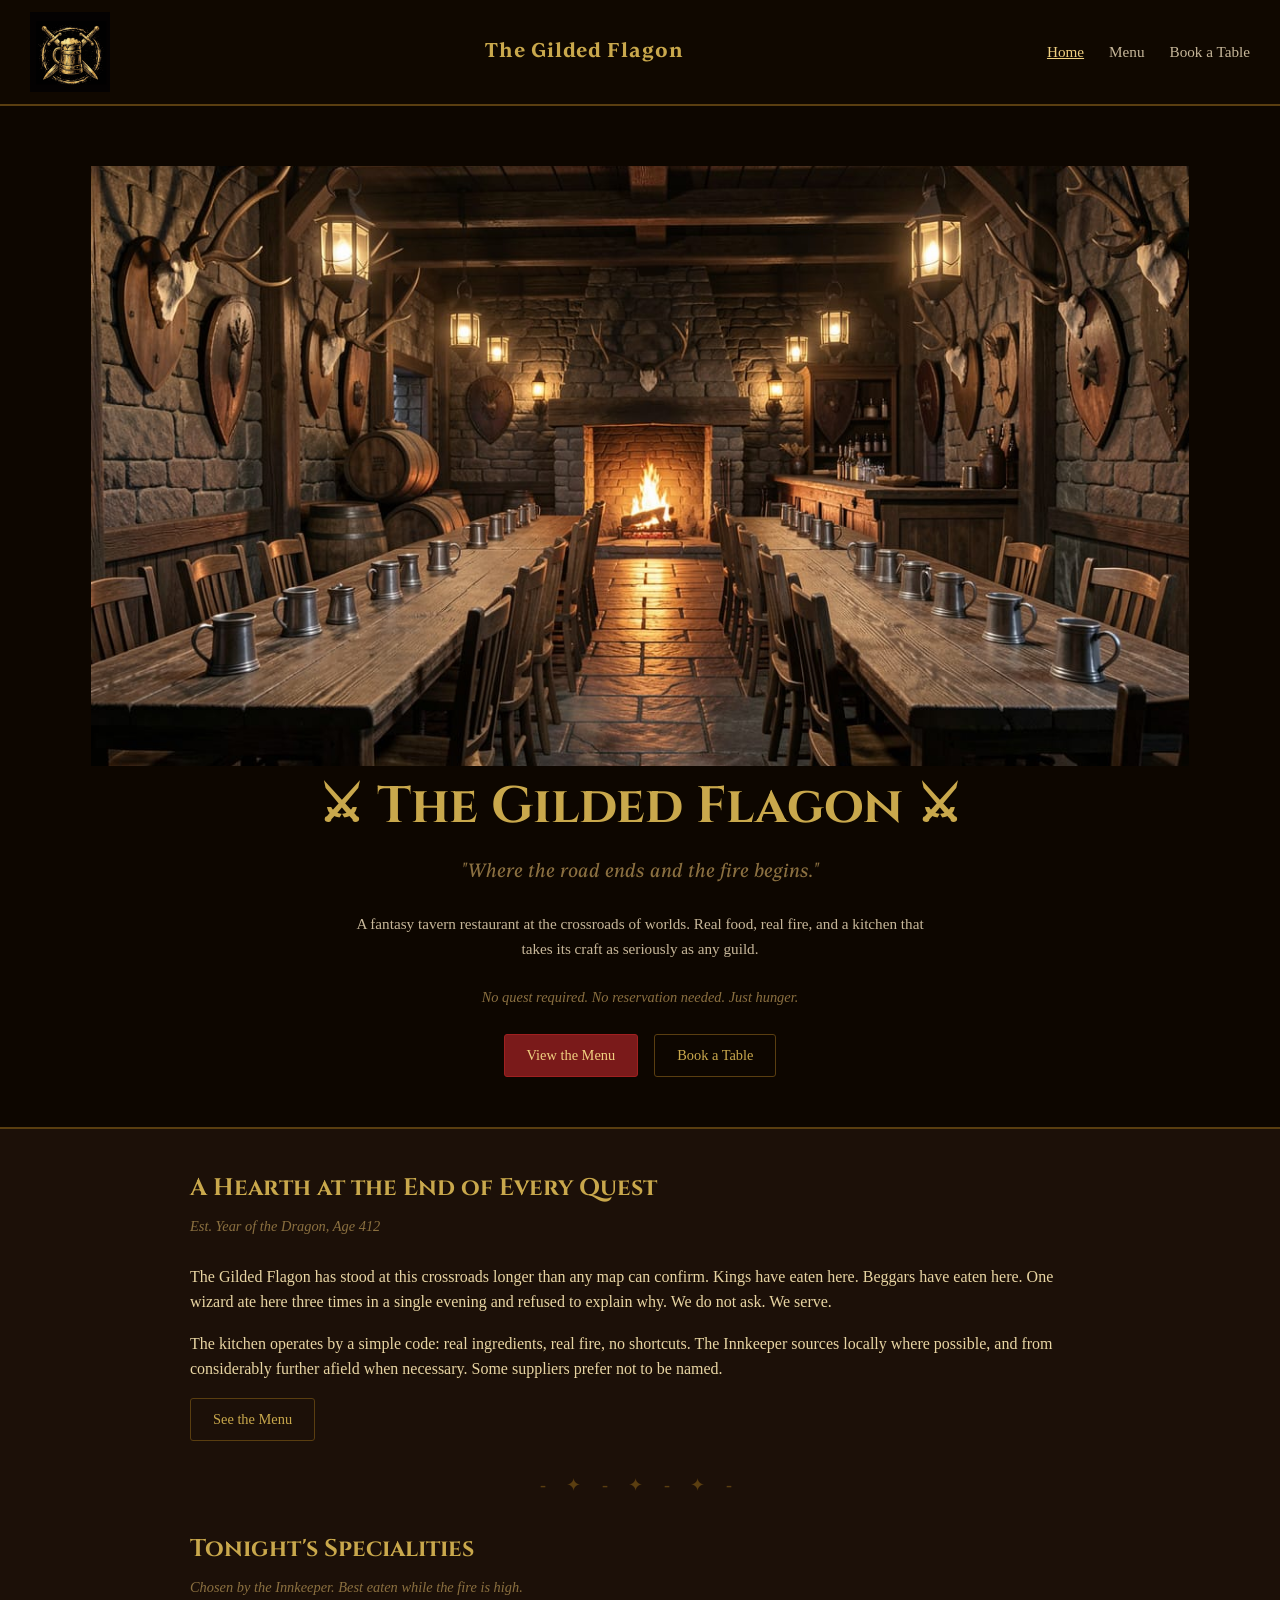
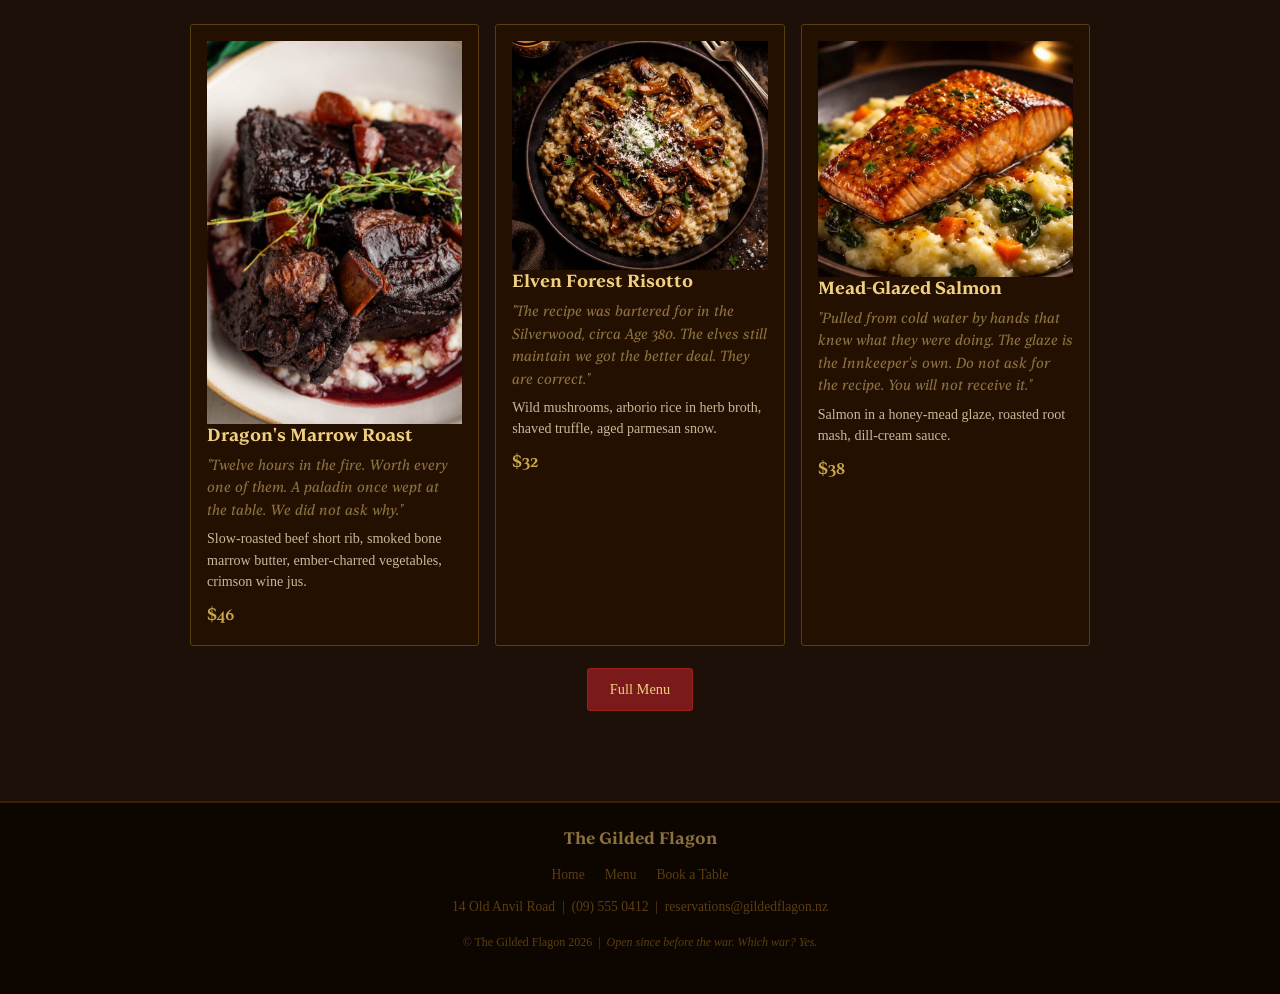
==== index.html @ 995436e5 "Initial commit" ====
<!DOCTYPE html>
<html lang="en">
<head>
  <meta charset="UTF-8" />
  <meta name="viewport" content="width=device-width, initial-scale=1.0" />
  <title>The Gilded Flagon</title>
  <link rel="stylesheet" href="style.css" />
  <link rel="icon" href="./assets/images/plainlogo.png">
</head>
<body>
  <audio src="assets/Candle Irony.mp3" autoplay loop></audio>
  <nav>
    <img src="./assets/images/plainlogo.png" alt="The Gilded Flagon logo" class="nav-logo" />
    <span class="nav-brand">The Gilded Flagon</span>
    <ul class="nav-links">
      <li><a href="index.html" class="active">Home</a></li>
      <li><a href="menu.html">Menu</a></li>
      <li><a href="booking.html">Book a Table</a></li>
    </ul>
  </nav>
  <div class="main">
    <img src="./assets/images/tavern.jpg" alt="Interior of The Gilded Flagon" class="main-image" />

    <h1>⚔ The Gilded Flagon ⚔</h1>
    <p class="tagline">"Where the road ends and the fire begins."</p>
    <p>
      A fantasy tavern restaurant at the crossroads of worlds. Real food, real fire, 
      and a kitchen that takes its craft as seriously as any guild.
    </p>
    <p style="font-style:italic; color:#8b7040; font-size:0.9rem;">No quest required. No reservation needed. Just hunger.</p>
    <a href="menu.html" class="btn btn-primary">View the Menu</a>
    &nbsp;&nbsp;
    <a href="booking.html" class="btn btn-outline">Book a Table</a>
  </div>
  <div class="section">
    <div class="about-grid">
      <div class="text">
        <h2 class="section-title">A Hearth at the End of Every Quest</h2>
        <p class="section-sub">Est. Year of the Dragon, Age 412</p>
        <p>
          The Gilded Flagon has stood at this crossroads longer than any map can confirm. Kings have eaten here. Beggars have eaten here. One wizard ate here three times in a single evening and refused to explain why. We do not ask. We serve.
        </p>
        <p>
          The kitchen operates by a simple code: real ingredients, real fire, no shortcuts. The Innkeeper sources locally where possible, and from considerably further afield when necessary. Some suppliers prefer not to be named.
        </p>
        <a href="menu.html" class="btn btn-outline">See the Menu</a>
      </div>
    </div>

    <div class="divider">- ✦ - ✦ - ✦ -</div>

    <!-- featured dishes -->
    <h2 class="section-title">Tonight's Specialities</h2>
    <p class="section-sub">Chosen by the Innkeeper. Best eaten while the fire is high.</p>

    <div class="grid-3">

      <div class="dish-card">
        <img src="./assets/images/braised-short-ribs.png" alt="Dragon's Marrow Roast"/>
        <span class="dish-name">Dragon's Marrow Roast</span>
        <span class="lore">"Twelve hours in the fire. Worth every one of them. A paladin once wept at the table. We did not ask why."</span>
        <p class="desc">Slow-roasted beef short rib, smoked bone marrow butter, ember-charred vegetables, crimson wine jus.</p>
        <span class="price">$46</span>
      </div>

      <div class="dish-card">
        <img src="./assets/images/risotto.png" alt="Elven Forest Risotto"/> 
        <span class="dish-name">Elven Forest Risotto</span>
        <span class="lore">"The recipe was bartered for in the Silverwood, circa Age 380. The elves still maintain we got the better deal. They are correct."</span>
        <p class="desc">Wild mushrooms, arborio rice in herb broth, shaved truffle, aged parmesan snow.</p>
        <span class="price">$32</span>
      </div>

      <div class="dish-card">
        <img src="./assets/images/salmon.png" alt="Mead-Glazed Salmon"/>       
        <span class="dish-name">Mead-Glazed Salmon</span>
        <span class="lore">"Pulled from cold water by hands that knew what they were doing. The glaze is the Innkeeper's own. Do not ask for the recipe. You will not receive it."</span>
        <p class="desc">Salmon in a honey-mead glaze, roasted root mash, dill-cream sauce.</p>
        <span class="price">$38</span>
      </div>

    </div>

    <div style="text-align:center; margin-top:22px;">
      <a href="menu.html" class="btn btn-primary">Full Menu</a>
    </div>

  </div>

  <footer>
    <span class="footer-brand">The Gilded Flagon</span>
    <ul class="footer-links">
      <li><a href="index.html">Home</a></li>
      <li><a href="menu.html">Menu</a></li>
      <li><a href="booking.html">Book a Table</a></li>
    </ul>
    <p>14 Old Anvil Road &nbsp;|&nbsp; (09) 555 0412 &nbsp;|&nbsp; reservations@gildedflagon.nz</p>
    <p style="margin-top:6px; font-size:0.75rem;">© The Gilded Flagon 2026 &nbsp;|&nbsp; <em>Open since before the war. Which war? Yes.</em></p>
  </footer>
</body>
</html>
---- style.css ----
@import url('https://fonts.googleapis.com/css2?family=Cinzel:wght@400;600&display=swap');

/* Yor font by Jo Malinis - using for special headings and dish names */
@font-face {
  font-family: 'Yor';
  src: url('./assets/fonts/YorT3-10-Regular.otf') format('opentype');
  font-weight: 400;
  font-style: normal;
}
@font-face {
  font-family: 'Yor';
  src: url('./assets/fonts/YorT3-10-Italic.otf') format('opentype');
  font-weight: 400;
  font-style: italic;
}
@font-face {
  font-family: 'Yor';
  src: url('./assets/fonts/YorT3-10-Medium.otf') format('opentype');
  font-weight: 500;
  font-style: normal;
}
@font-face {
  font-family: 'Yor';
  src: url('./assets/fonts/YorT3-10-SemiBold.otf') format('opentype');
  font-weight: 600;
  font-style: normal;
}

/* --- base --- */
* {
  box-sizing: border-box;
  margin: 0;
  padding: 0;
}

body {
  background-color: #1c1008;
  color: #e8d5a3;
  font-family: Georgia, serif;
  font-size: 16px;
  line-height: 1.6;
}

a {
  color: #c9a84c;
  text-decoration: none;
}
a:hover {
  color: #f0d080;
  text-decoration: underline;
}

h1, h2, h3 {
  font-family: 'Cinzel', serif;
  color: #c9a84c;
}

/* dish names specifically use Yor */
.dish-name {
  font-family: 'Yor', Georgia, serif;
  font-weight: 600;
  font-size: 1.05rem;
  color: #f0d080;
  margin-bottom: 4px;
  display: block;
}

/* lore quotes in Yor italic */
.lore {
  font-family: 'Yor', Georgia, serif;
  font-style: italic;
  font-weight: 400;
  font-size: 0.88rem;
  color: #8b7040;
  margin-bottom: 6px;
  display: block;
}

p {
  margin-bottom: 1rem;
}

img {
  max-width: 100%;
  display: block;
}

/*navigation */
nav {
  background-color: #100800;
  border-bottom: 2px solid #5a3e10;
  padding: 12px 30px;
  display: flex;
  align-items: center;
  justify-content: space-between;
  position: sticky;
  top: 0;
  z-index: 50;
}

.nav-brand {
  font-family: 'Yor', Georgia, serif;
  font-weight: 600;
  font-size: 1.2rem;
  color: #c9a84c;
  letter-spacing: 0.05em;
}

.nav-links {
  list-style: none;
  display: flex;
  gap: 25px;
}

.nav-links a {
  font-family: Georgia, serif;
  font-size: 0.95rem;
  color: #c8b89a;
  text-decoration: none;
}

.nav-links a:hover,
.nav-links a.active {
  color: #f0d080;
  text-decoration: underline;
}

.nav-logo {
  width: 80px;
  height: auto;
  margin-right: 12px;
}
/* --- main ---*/
.main {
  background-color: #0d0600;
  border-bottom: 2px solid #5a3e10;
  padding: 60px 30px 50px;
  text-align: center;
}

.main h1 {
  font-size: clamp(2rem, 5vw, 3.2rem);
  color: #c9a84c;
  margin-bottom: 10px;
}

.main .tagline {
  font-family: 'Yor', Georgia, serif;
  font-style: italic;
  font-size: 1.15rem;
  color: #8b7040;
  margin-bottom: 25px;
}

.main p {
  max-width: 580px;
  margin: 0 auto 25px;
  color: #c8b89a;
  font-size: 0.95rem;
}
.main-image {
  margin: 0 auto;
  width: 90%;
  max-height: 600px;
  object-fit: cover;
}

/* --- buttons --- */
.btn {
  display: inline-block;
  padding: 9px 22px;
  font-family: Georgia, serif;
  font-size: 0.9rem;
  text-decoration: none;
  border-radius: 3px;
  cursor: pointer;
  border: none;
}

.btn-primary {
  background-color: #7a1a1a;
  color: #f0d080;
  border: 1px solid #a02020;
}
.btn-primary:hover {
  background-color: #951f1f;
  text-decoration: none;
  color: #f0d080;
}

.btn-outline {
  background-color: transparent;
  color: #c9a84c;
  border: 1px solid #5a3e10;
}
.btn-outline:hover {
  background-color: #2a1500;
  text-decoration: none;
  color: #f0d080;
}

/* --- divider --- */
.divider {
  text-align: center;
  color: #5a3e10;
  margin: 30px 0;
  font-size: 18px;
  letter-spacing: 8px;
}

/* --- section wrapper --- */
.section {
  padding: 40px 30px;
  max-width: 960px;
  margin: 0 auto;
}

.section-title {
  font-size: 1.5rem;
  margin-bottom: 8px;
  color: #c9a84c;
}

.section-sub {
  font-style: italic;
  color: #8b7040;
  font-size: 0.9rem;
  margin-bottom: 25px;
}

/* --- dish cards --- */

.dish-card {
  background-color: #231000;
  border: 1px solid #5a3e10;
  padding: 16px;
  border-radius: 3px;
  transition: border-color 0.2s;
}

.dish-card:hover {
  border-color: #c9a84c;
}

.dish-card .desc {
  font-size: 0.88rem;
  color: #c8b89a;
  margin-bottom: 10px;
  line-height: 1.5;
}

.dish-card .price {
  font-family: 'Yor', Georgia, serif;
  font-weight: 500;
  color: #c9a84c;
  font-size: 1rem;
}

/* --- about grid --- */
.about-grid {
  display: flex;
  gap: 35px;
  align-items: flex-start;
  flex-wrap: wrap;
}
.about-grid .text { flex: 1; min-width: 280px; }
.about-grid .image { flex: 1; min-width: 260px; }

.about-grid .image .img-placeholder {
  width: 100%;
  aspect-ratio: 4/3;
  font-size: 2.5rem;
  color: #3a2808;
}
/* --- grid layouts --- */

.grid-3 {
  display: flex;
  gap: 16px;
  flex-wrap: wrap;
}
.grid-3 .dish-card {
  flex: 1;
  min-width: 240px;
}

.grid-2 {
  display: flex;
  gap: 16px;
  flex-wrap: wrap;
}
.grid-2 .dish-card {
  flex: 1;
  min-width: 280px;
}

/* --- menu page specific --- */
.menu-category {
  margin-bottom: 40px;
}

.category-title {
  font-family: 'Cinzel', serif;
  font-size: 1.1rem;
  color: #7a1a1a;
  letter-spacing: 0.15em;
  text-transform: uppercase;
  border-bottom: 1px solid #3a1a00;
  padding-bottom: 6px;
  margin-bottom: 16px;
}

.tag {
  display: inline-block;
  font-family: Georgia, serif;
  font-size: 0.7rem;
  padding: 1px 6px;
  border-radius: 2px;
  margin-right: 4px;
  margin-bottom: 6px;
  border: 1px solid;
}
.tag-gf { color: #7bc87b; border-color: #3a6b3a; }
.tag-v  { color: #7bbcc8; border-color: #3a6070; }
.tag-vg { color: #a3c87b; border-color: #506b3a; }

/* --- booking page specific --- */
.booking-grid {
  display: flex;
  gap: 35px;
  align-items: flex-start;
  flex-wrap: wrap;
}
.booking-grid .info { flex: 1; min-width: 240px; }
.booking-grid .form { flex: 1.4; min-width: 300px; }

.info-item {
  margin-bottom: 16px;
  font-size: 0.92rem;
  color: #c8b89a;
  line-height: 1.5;
}
.info-item strong {
  display: block;
  font-family: 'Cinzel', serif;
  font-size: 0.75rem;
  letter-spacing: 0.1em;
  text-transform: uppercase;
  color: #8b7040;
  margin-bottom: 2px;
}

.hours-table {
  width: 100%;
  border-collapse: collapse;
  font-size: 0.88rem;
  margin-top: 6px;
}
.hours-table td {
  padding: 4px 0;
  color: #c8b89a;
  border-bottom: 1px solid #2a1800;
}
.hours-table td:first-child {
  color: #8b7040;
  width: 45%;
}
.hours-today td { color: #c9a84c !important; }

/* form styles */
.form-box {
  background-color: #180c00;
  border: 1px solid #5a3e10;
  border-radius: 3px;
  padding: 25px;
}

.form-box h3 {
  font-size: 1.15rem;
  margin-bottom: 4px;
}

.form-box .form-sub {
  font-style: italic;
  font-size: 0.85rem;
  color: #8b7040;
  margin-bottom: 20px;
}

.form-group {
  margin-bottom: 16px;
}

.form-label {
  display: block;
  font-family: Georgia, serif;
  font-size: 0.8rem;
  color: #8b7040;
  margin-bottom: 5px;
  text-transform: uppercase;
  letter-spacing: 0.08em;
}

.form-control {
  width: 100%;
  background-color: #0d0600;
  border: 1px solid #3a2800;
  border-radius: 2px;
  color: #e8d5a3;
  font-family: Georgia, serif;
  font-size: 0.9rem;
  padding: 8px 10px;
  outline: none;
}
.form-control:focus {
  border-color: #c9a84c;
}
.form-control::placeholder {
  color: #4a3520;
  font-style: italic;
}
select.form-control option {
  background: #1c1008;
}

.form-row {
  display: flex;
  gap: 12px;
}
.form-row .form-group { flex: 1; }

.form-box .btn {
  width: 100%;
  text-align: center;
  padding: 11px;
  font-size: 0.95rem;
  margin-top: 8px;
}

/* confirm message */
.confirm-msg {
  display: none;
  text-align: center;
  padding: 30px;
  background-color: #180c00;
  border: 1px solid #5a3e10;
  border-radius: 3px;
}
.confirm-msg h3 { margin-bottom: 10px; }
.confirm-msg p { color: #c8b89a; font-style: italic; font-size: 0.95rem; }


/* --- footer --- */
footer {
  background-color: #0d0600;
  border-top: 2px solid #3a2000;
  padding: 25px 30px;
  text-align: center;
  margin-top: 50px;
  color: #5a3e10;
  font-size: 0.85rem;
}

footer .footer-brand {
  font-family: 'Yor', Georgia, serif;
  font-weight: 600;
  font-size: 1rem;
  color: #8b7040;
  display: block;
  margin-bottom: 6px;
}

footer .footer-links {
  list-style: none;
  display: flex;
  justify-content: center;
  gap: 20px;
  margin: 10px 0;
  flex-wrap: wrap;
}

footer .footer-links a {
  color: #5a3e10;
  font-size: 0.85rem;
}
footer .footer-links a:hover { color: #c9a84c; }
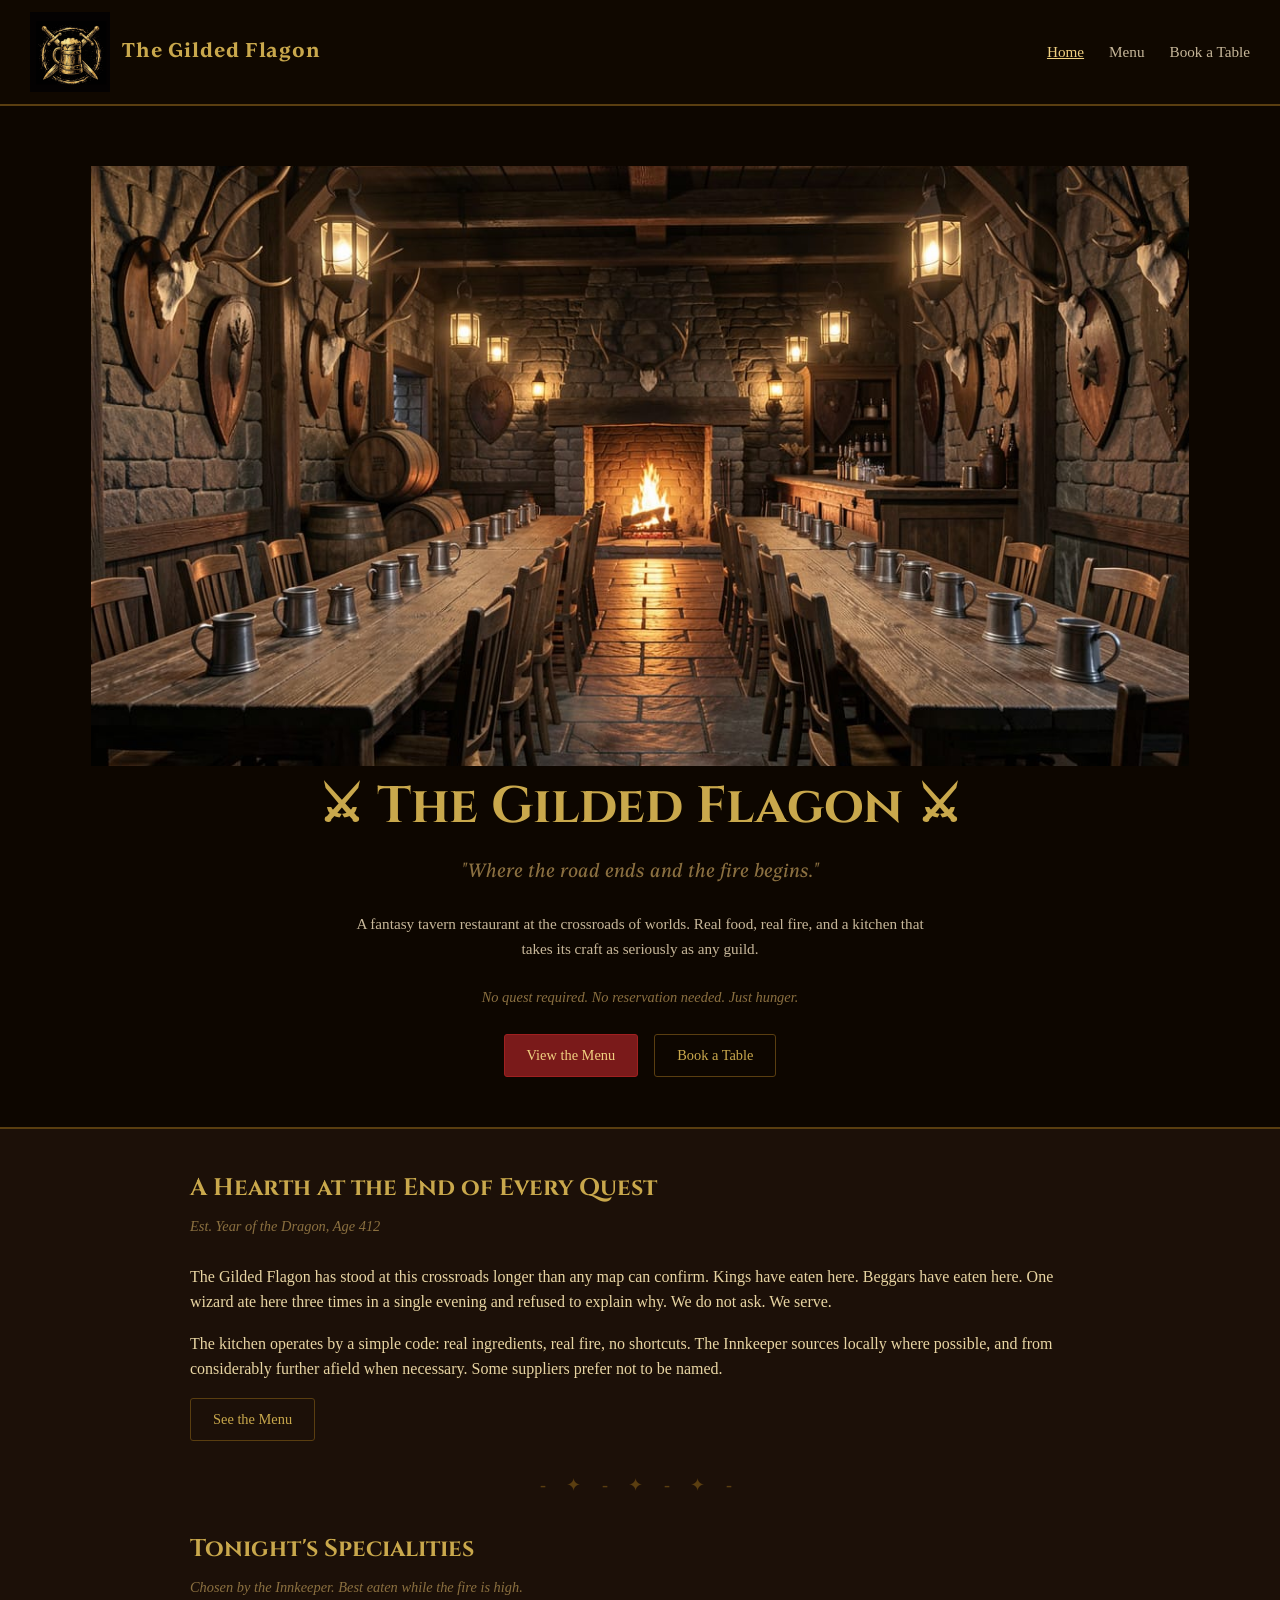
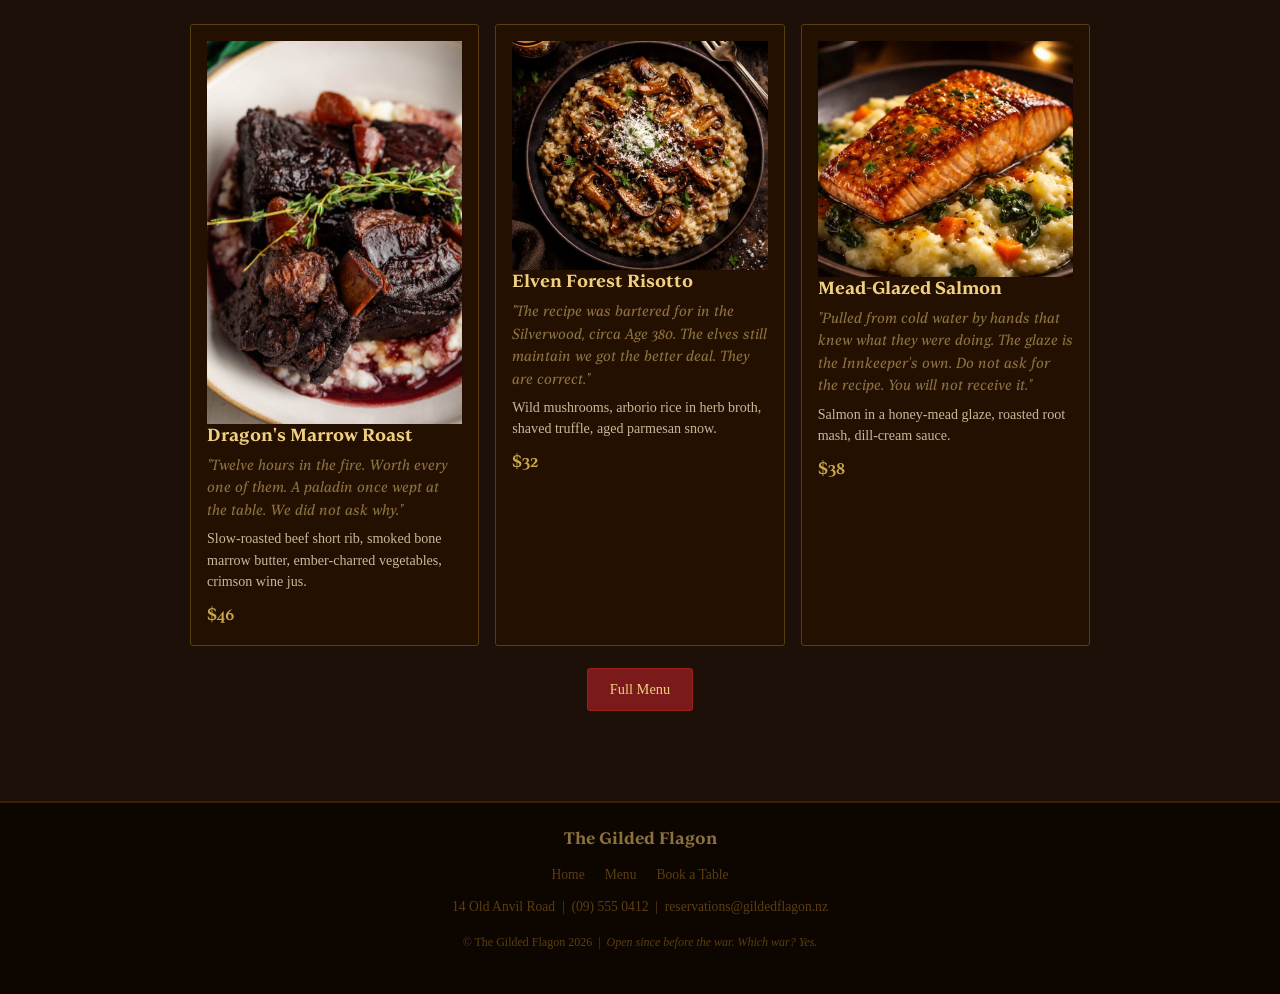
==== commit cdaafb8b: "turn top logo and restaurant name into link to homepage" ====
--- a/index.html
+++ b/index.html
@@ -10,8 +10,10 @@
 <body>
   <audio src="assets/Candle Irony.mp3" autoplay loop></audio>
   <nav>
-    <img src="./assets/images/plainlogo.png" alt="The Gilded Flagon logo" class="nav-logo" />
-    <span class="nav-brand">The Gilded Flagon</span>
+    <a href="index.html" class="nav-home">
+      <img src="./assets/images/plainlogo.png" alt="The Gilded Flagon logo" class="nav-logo" />
+      <span class="nav-brand">The Gilded Flagon</span>
+    </a>
     <ul class="nav-links">
       <li><a href="index.html" class="active">Home</a></li>
       <li><a href="menu.html">Menu</a></li>
--- a/style.css
+++ b/style.css
@@ -129,6 +129,11 @@
   width: 80px;
   height: auto;
   margin-right: 12px;
+}
+nav a.nav-home {
+  text-decoration: none;
+  display: flex;
+  align-items: center;
 }
 /* --- main ---*/
 .main {
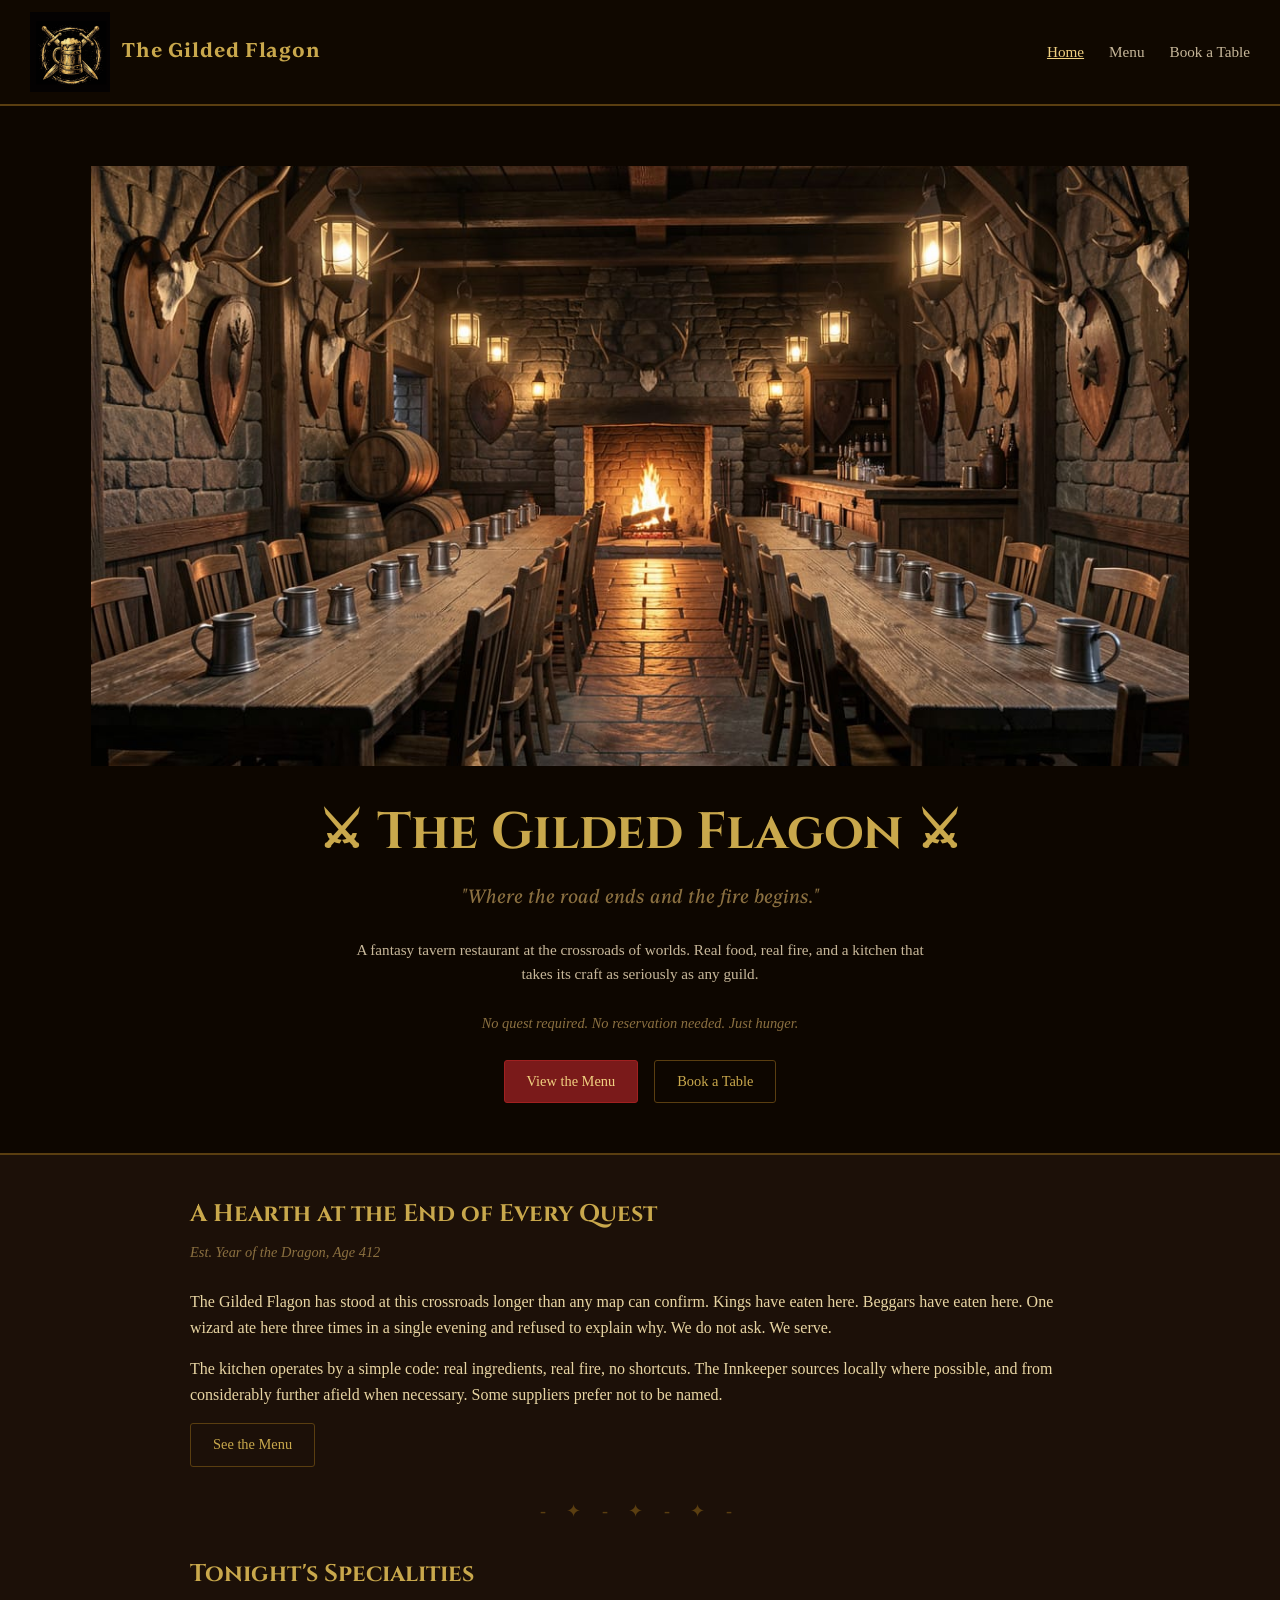
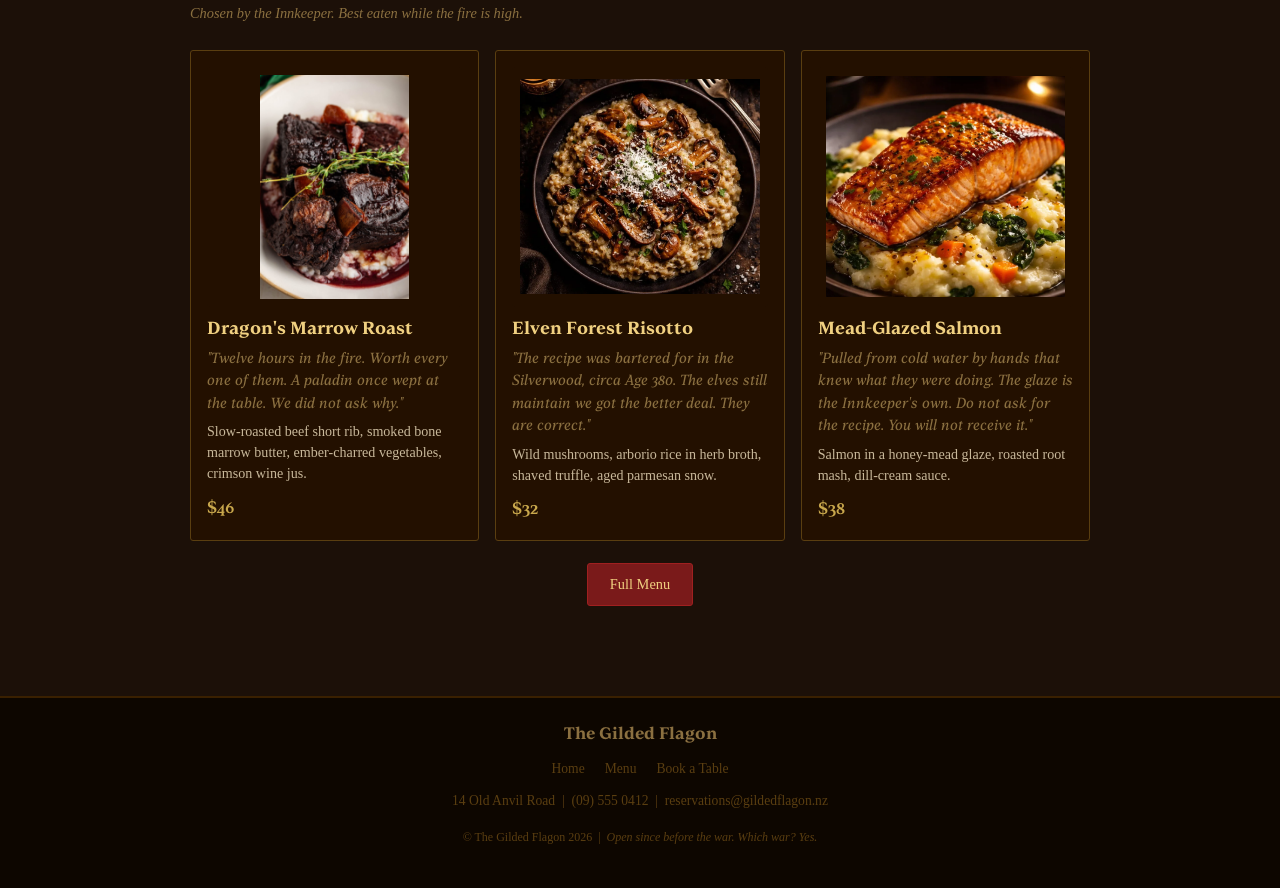
==== commit 7cc41fea: "update" ====
--- a/index.html
+++ b/index.html
@@ -22,7 +22,7 @@
   </nav>
   <div class="main">
     <img src="./assets/images/tavern.jpg" alt="Interior of The Gilded Flagon" class="main-image" />
-
+    <br>
     <h1>⚔ The Gilded Flagon ⚔</h1>
     <p class="tagline">"Where the road ends and the fire begins."</p>
     <p>
--- a/style.css
+++ b/style.css
@@ -261,6 +261,25 @@
   font-size: 1rem;
 }
 
+.dish-card img {
+  width: 100%;
+  aspect-ratio: 16 / 9;
+  object-fit: contain;
+  background-color: #231000;
+  border-radius: 3px;
+  margin-bottom: 10px;
+  padding: 8px;
+  min-height: 240px;
+} 
+
+.dish-name {
+  margin-top: 8px;
+}
+.tag-row {
+  min-height: 24px;
+  margin-bottom: 4px;
+}
+
 /* --- about grid --- */
 .about-grid {
   display: flex;
@@ -284,6 +303,7 @@
   gap: 16px;
   flex-wrap: wrap;
 }
+
 .grid-3 .dish-card {
   flex: 1;
   min-width: 240px;
@@ -298,7 +318,15 @@
   flex: 1;
   min-width: 280px;
 }
-
+.grid-4 {
+  display: grid;
+  grid-template-columns: repeat(2, 1fr);
+  gap: 16px;
+}
+.grid-4 .dish-card {
+  flex: 1;
+  min-width: 280px;
+}
 /* --- menu page specific --- */
 .menu-category {
   margin-bottom: 40px;
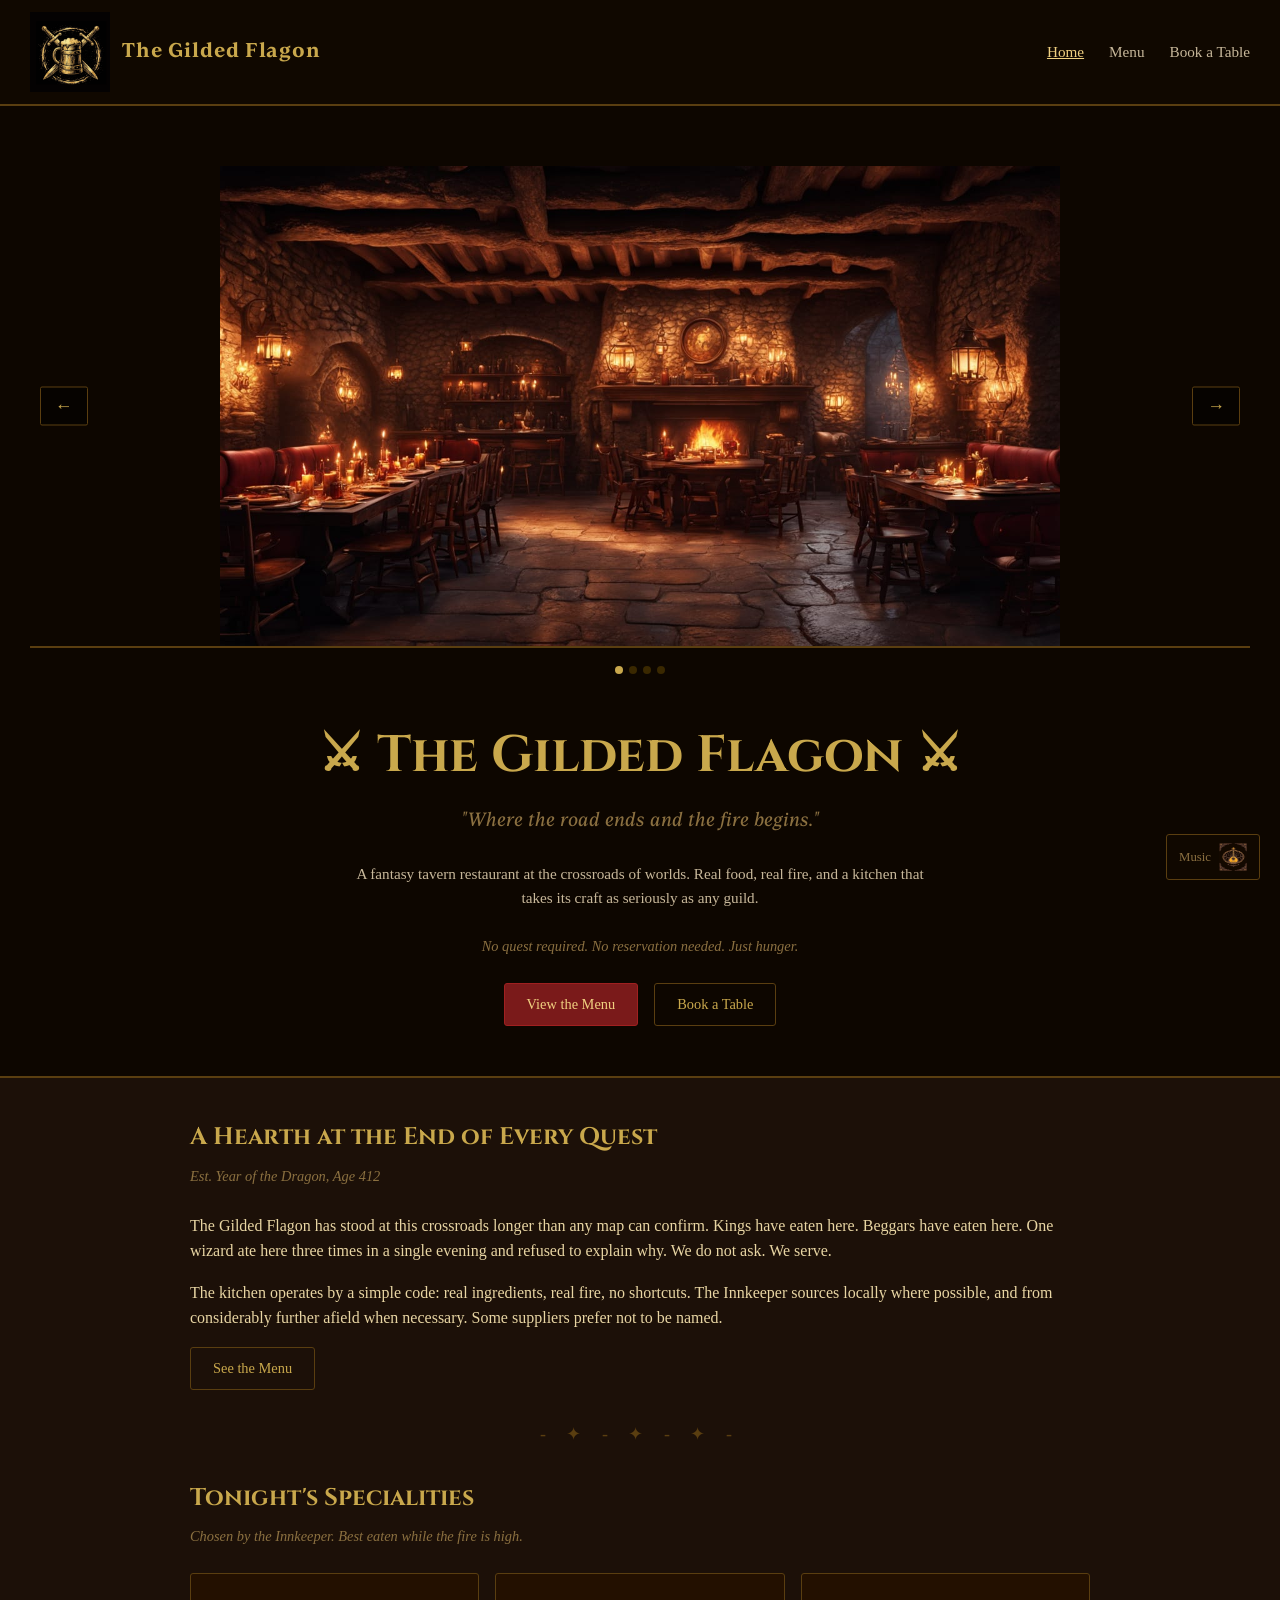
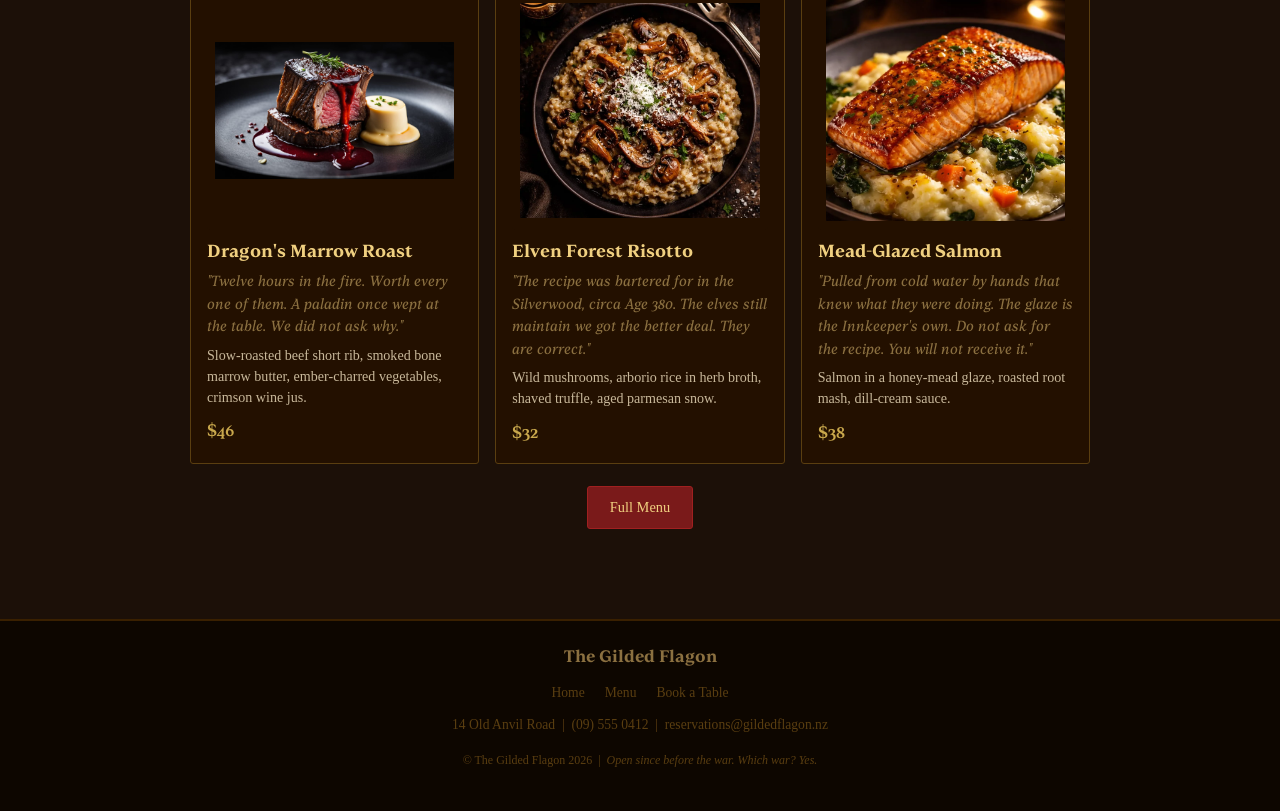
==== commit 53ddf360: "add an option to mute music and an img carousel" ====
--- a/index.html
+++ b/index.html
@@ -8,7 +8,20 @@
   <link rel="icon" href="./assets/images/plainlogo.png">
 </head>
 <body>
-  <audio src="assets/Candle Irony.mp3" autoplay loop></audio>
+  <!-- audio plays by default, mute button controls it -->
+  <audio id="bgMusic" src="assets/Candle Irony.mp3" loop></audio>
+
+  <!-- music widget - fixed bottom right -->
+  <div class="music-widget">
+    <span>Music</span>
+    <button class="music-btn" onclick="toggleMusic()" id="musicBtn" title="Mute/Unmute">
+      <!-- replace these with your generated icon images -->
+      <img id="musicIcon" src="./assets/images/icon-unmuted.jpg" alt="Mute music" />
+    </button>
+  </div>
+
+  
+
   <nav>
     <a href="index.html" class="nav-home">
       <img src="./assets/images/plainlogo.png" alt="The Gilded Flagon logo" class="nav-logo" />
@@ -21,7 +34,18 @@
     </ul>
   </nav>
   <div class="main">
-    <img src="./assets/images/tavern.jpg" alt="Interior of The Gilded Flagon" class="main-image" />
+    <!-- image carousel -->
+  <div class="carousel">
+    <div class="carousel-track" id="carouselTrack">
+      <img src="./assets/images/tavern.jpg" alt="Inside the Gilded Flagon" />
+      <img src="./assets/images/braised-short-ribs.png" alt="Dragon's Marrow Roast" />
+      <img src="./assets/images/cocktails.png" alt="Drinks"/>
+      <img src="./assets/images/tavernexterior.png" alt="The Gilded Flagon exterior" />
+    </div>
+    <button class="carousel-btn prev" onclick="slide(-1)">&#8592;</button>
+    <button class="carousel-btn next" onclick="slide(1)">&#8594;</button>
+  </div>
+  <div class="carousel-dots" id="carouselDots"></div>
     <br>
     <h1>⚔ The Gilded Flagon ⚔</h1>
     <p class="tagline">"Where the road ends and the fire begins."</p>
@@ -99,5 +123,56 @@
     <p>14 Old Anvil Road &nbsp;|&nbsp; (09) 555 0412 &nbsp;|&nbsp; reservations@gildedflagon.nz</p>
     <p style="margin-top:6px; font-size:0.75rem;">© The Gilded Flagon 2026 &nbsp;|&nbsp; <em>Open since before the war. Which war? Yes.</em></p>
   </footer>
-</body>
-</html>+  <script>
+    // carousel
+    var current = 0;
+    var track = document.getElementById('carouselTrack');
+    var slides = track.children;
+    var dotsEl = document.getElementById('carouselDots');
+
+    // build dots
+    for (var i = 0; i < slides.length; i++) {
+      var dot = document.createElement('span');
+      if (i === 0) dot.classList.add('on');
+      dot.setAttribute('data-index', i);
+      dot.onclick = function() { goTo(parseInt(this.getAttribute('data-index'))); };
+      dotsEl.appendChild(dot);
+    }
+
+    function goTo(n) {
+      current = (n + slides.length) % slides.length;
+      track.style.transform = 'translateX(-' + (current * 100) + '%)';
+      var dots = document.querySelectorAll('.carousel-dots span');
+      for (var i = 0; i < dots.length; i++) {
+        dots[i].classList.remove('on');
+      }
+      dots[current].classList.add('on');
+    }
+
+    function slide(dir) { goTo(current + dir); }
+
+    // auto advance every 5 seconds
+    setInterval(function() { slide(1); }, 5000);
+
+    // music toggle
+    window.onload = function() {
+    document.getElementById('bgMusic').play();
+    }
+    var muted = false;
+    function toggleMusic() {
+      var music = document.getElementById('bgMusic');
+      var icon  = document.getElementById('musicIcon');
+      if (muted) {
+        music.play();
+        icon.src = './assets/images/icon-unmuted.jpg';
+        icon.alt = 'Mute music';
+        muted = false;
+      } else {
+        music.pause();
+        icon.src = './assets/images/icon-muted.png';
+        icon.alt = 'Unmute music';
+        muted = true;
+      }
+    }
+  </script>
+</body>
--- a/style.css
+++ b/style.css
@@ -483,6 +483,105 @@
 .confirm-msg p { color: #c8b89a; font-style: italic; font-size: 0.95rem; }
 
 
+/* --- music widget --- */
+/* small fixed button in the bottom right corner */
+.music-widget {
+  position: fixed;
+  bottom: 20px;
+  right: 20px;
+  z-index: 100;
+  background-color: #100800;
+  border: 1px solid #5a3e10;
+  border-radius: 3px;
+  padding: 8px 12px;
+  display: flex;
+  align-items: center;
+  gap: 8px;
+  font-family: Georgia, serif;
+  font-size: 0.8rem;
+  color: #8b7040;
+}
+
+.music-btn {
+  background: none;
+  border: none;
+  cursor: pointer;
+  padding: 0;
+  display: flex;
+  align-items: center;
+}
+
+.music-btn img {
+  width: 28px;
+  height: 28px;
+  display: block;
+}
+
+/* --- carousel --- */
+.carousel {
+  position: relative;
+  overflow: hidden;
+  border-bottom: 2px solid #5a3e10;
+}
+
+.carousel-track {
+  display: flex;
+  transition: transform 0.4s ease;
+}
+
+.carousel-track img {
+  min-width: 100%;
+  height: 480px;
+  object-fit: contain;
+  background-color: #0d0600;
+  flex-shrink: 0;
+}
+
+.carousel-btn {
+  position: absolute;
+  top: 50%;
+  transform: translateY(-50%);
+  background-color: rgba(0,0,0,0.55);
+  color: #c9a84c;
+  border: 1px solid #5a3e10;
+  padding: 8px 14px;
+  cursor: pointer;
+  font-size: 1.1rem;
+  border-radius: 2px;
+}
+
+.carousel-btn:hover { background-color: rgba(80,30,0,0.7); }
+.carousel-btn.prev { left: 10px; }
+.carousel-btn.next { right: 10px; }
+
+.carousel-dots {
+  text-align: center;
+  padding: 8px 0;
+  background-color: #0d0600;
+}
+
+.carousel-dots span {
+  display: inline-block;
+  width: 8px;
+  height: 8px;
+  border-radius: 50%;
+  background-color: #3a2800;
+  margin: 0 3px;
+  cursor: pointer;
+}
+
+.carousel-dots span.on { background-color: #c9a84c; }
+
+/* --- menu hero image --- */
+.menu-hero-img {
+  width: 90%;
+  max-height: 680px;
+  object-fit: cover;
+  display: block;
+  border-bottom: 2px solid #5a3e10;
+  margin: 0 auto;
+}
+
 /* --- footer --- */
 footer {
   background-color: #0d0600;
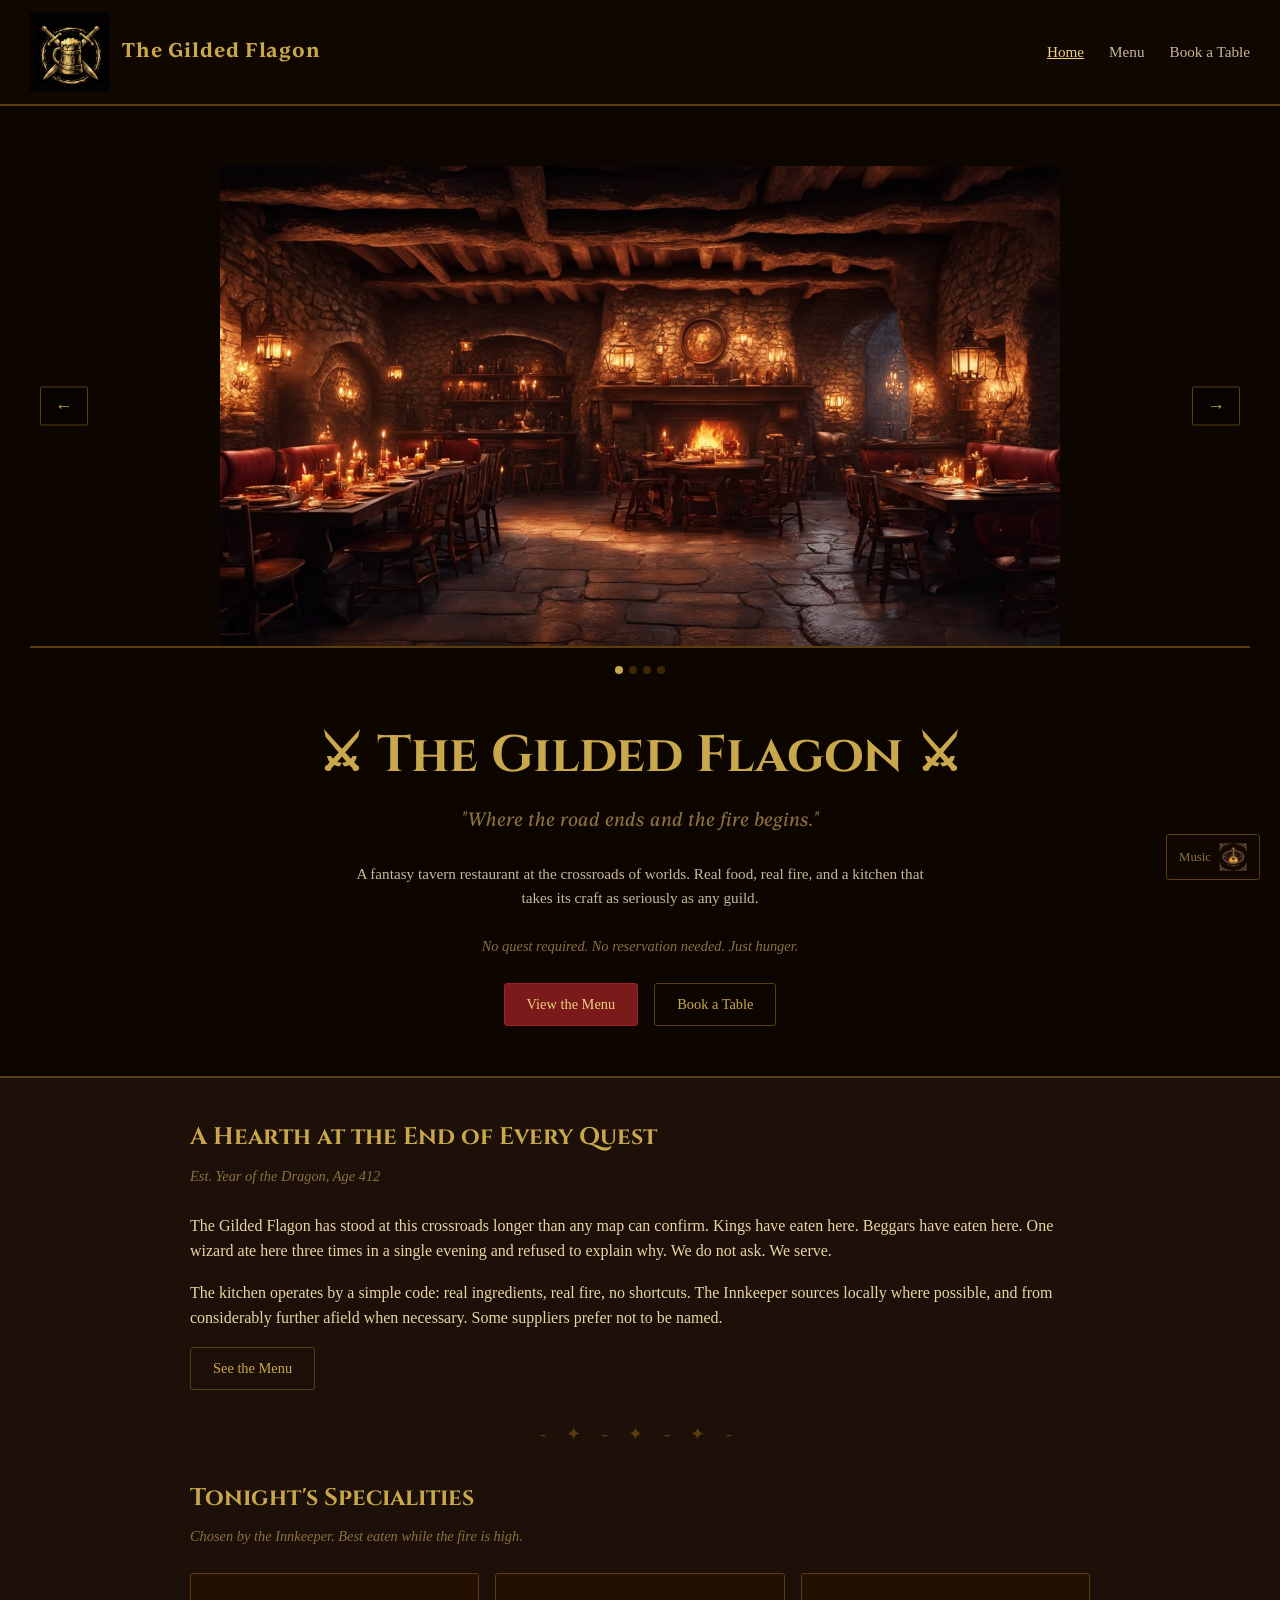
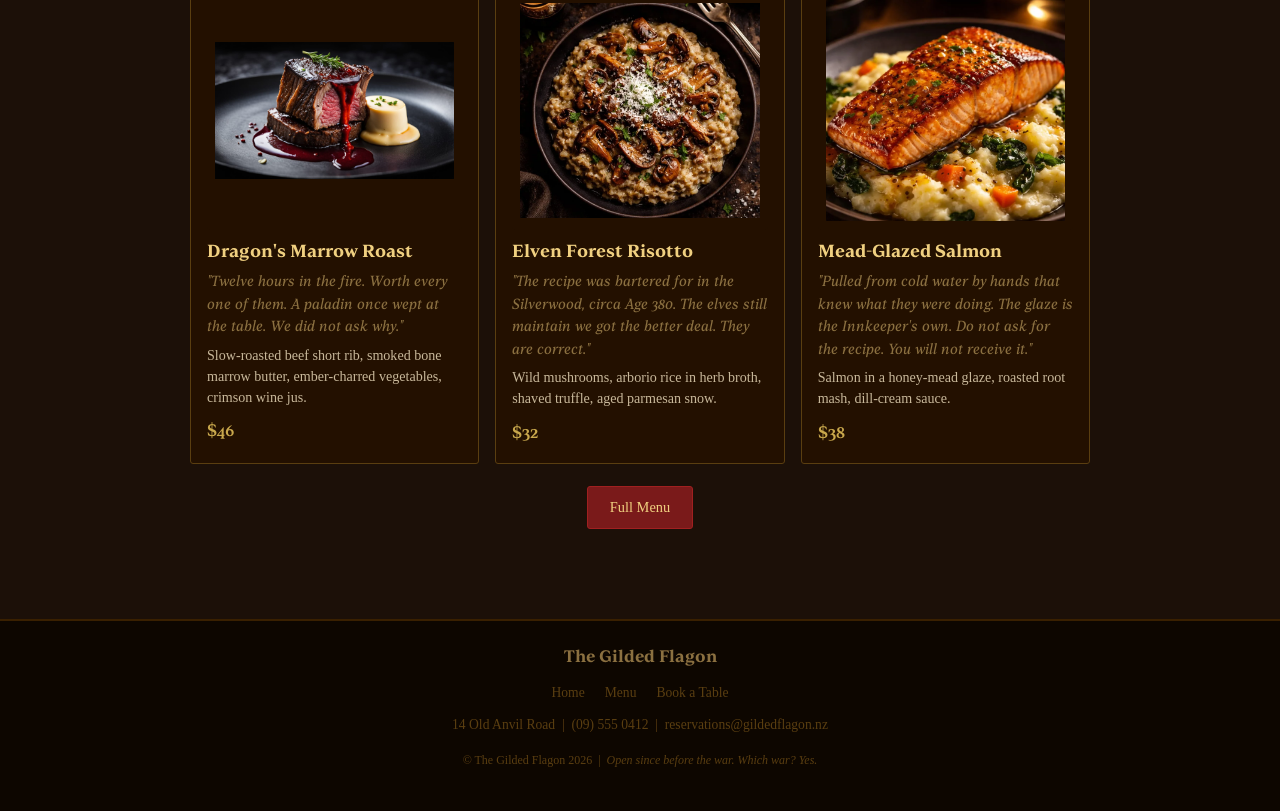
==== commit 6c012277: "make music play on first page interaction" ====
--- a/index.html
+++ b/index.html
@@ -155,9 +155,13 @@
     setInterval(function() { slide(1); }, 5000);
 
     // music toggle
-    window.onload = function() {
-    document.getElementById('bgMusic').play();
-    }
+    var started = false;
+    document.addEventListener('click', function() {
+    if (!started) {
+      document.getElementById('bgMusic').play();
+      started = true;
+      }
+    });
     var muted = false;
     function toggleMusic() {
       var music = document.getElementById('bgMusic');
